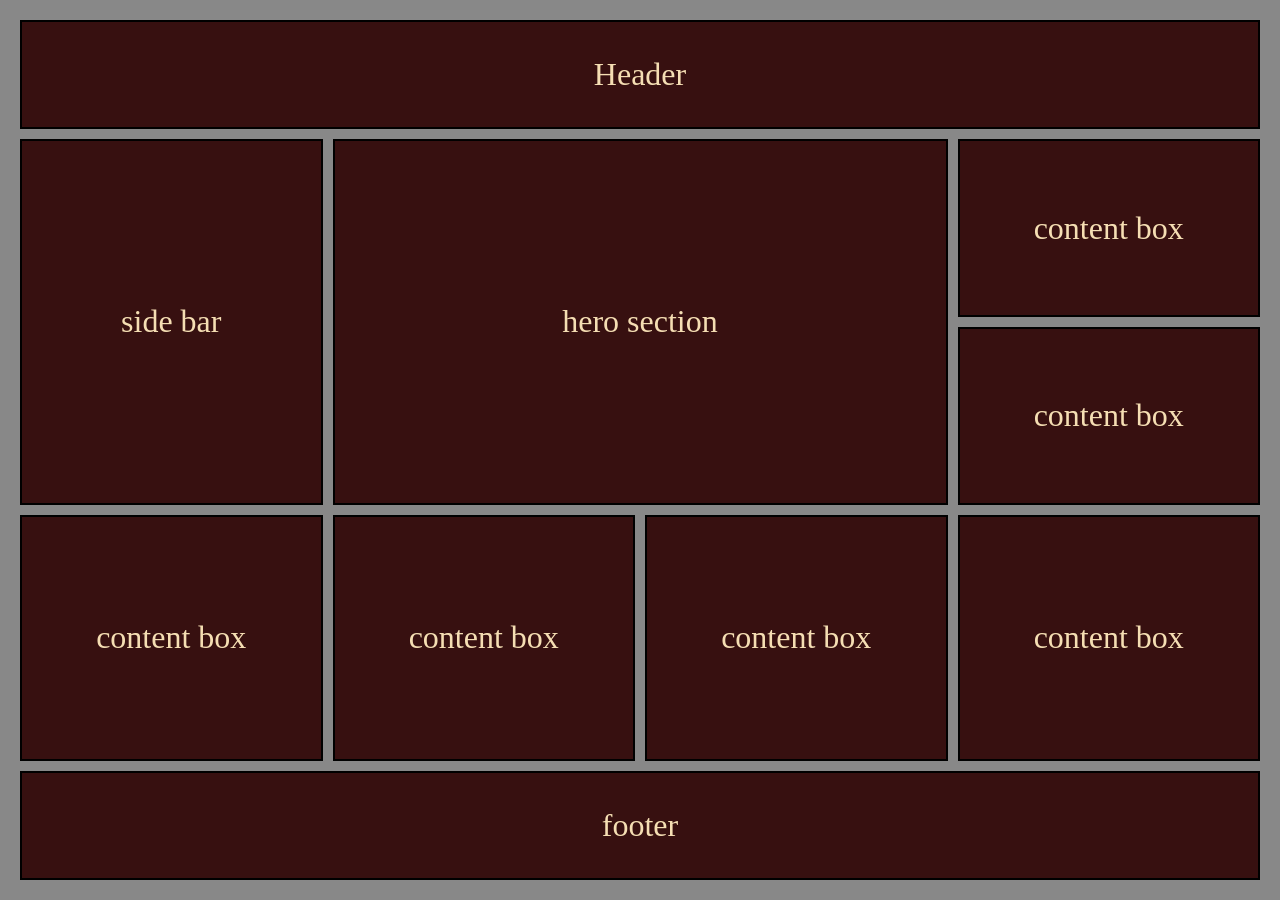
==== admin-grid/index.html @ 8b3c8366 "adminlte" ====
<!DOCTYPE html>
<html lang="en">
<head>
    <meta charset="UTF-8">
    <meta name="viewport" content="width=device-width, initial-scale=1.0">
    <title>Document</title>
    <link rel="stylesheet" href="style.css">
</head>
<body>
    <div class="parent">
       <div class="box" id ="box1">Header</div>
       <div class="box" id="box2">side bar</div>
       <div class="box" id="box3">hero section</div>
       <div class="box" id="box4">content box</div>
       <div class="box" id="box5">content box</div>
       <div class="box" id="box6">content box</div>
       <div class="box" id="box7">content box</div>
       <div class="box" id="box8">content box</div>
       <div class="box" id="box9">content box</div>
       <div class="box" id="box10">footer</div>
     
    </div>
</body>
</html>
---- admin-grid/style.css ----
*{
    margin:0;
    padding: 0;
    box-sizing: border-box;
}
.parent{
    padding: 20px;
    width: 100%;
    height: 100vh;
    background:#888;
    display:grid;
    grid-template-columns: repeat(4,.5fr);
    /* grid-template-rows: 70px ; */
    gap:10px;


}
.box{
    border: 2px solid black;
    background: #371010;
    color:wheat;
    text-align: center;
    align-content: center;
    font-size: 2rem;
}
#box1{
    grid-column: span 4;
}

#box2{
   
    grid-row: span 4;
}
#box3{
    grid-column: span 2;
    grid-row: span 4;
}
#box4{
    grid-row: span 2;
}
#box5{
    grid-row: span 2;
}
#box4{
    grid-row: span 2;
}
#box6{
    grid-column: span 1;
     grid-row: span 3;
}
#box7{
    grid-column: span 1;
     grid-row: span 3;
}
#box8{
    grid-column: span 1;
     grid-row: span 3;
}
#box9{
    grid-column: span 1;
    grid-row: span 3;
}
#box10{
    grid-column: span 4;
    
}
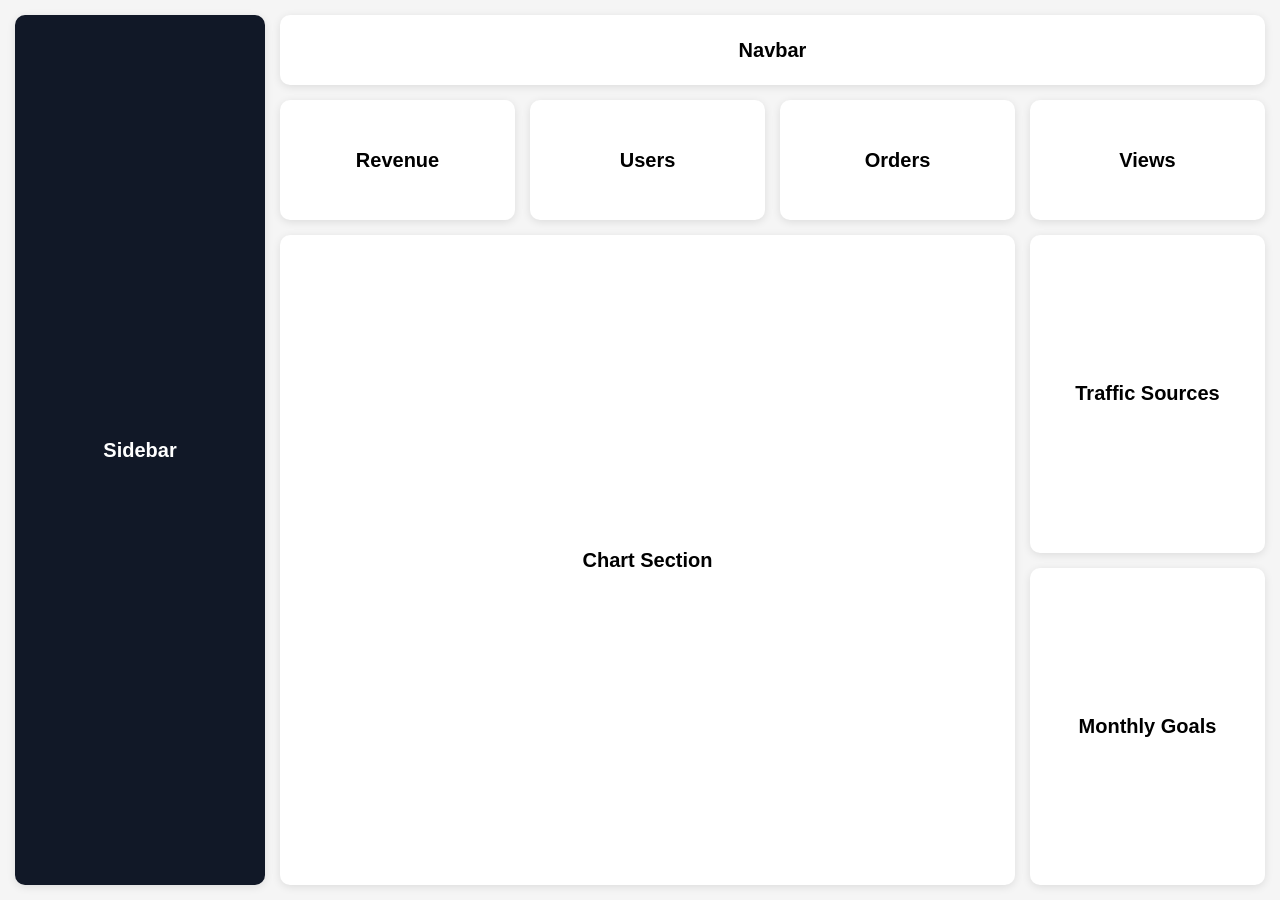
==== commit da561cee: "new admin" ====
--- a/admin-grid/index.html
+++ b/admin-grid/index.html
@@ -3,22 +3,29 @@
 <head>
     <meta charset="UTF-8">
     <meta name="viewport" content="width=device-width, initial-scale=1.0">
-    <title>Document</title>
+    <title>Dashboard Layout</title>
     <link rel="stylesheet" href="style.css">
 </head>
 <body>
-    <div class="parent">
-       <div class="box" id ="box1">Header</div>
-       <div class="box" id="box2">side bar</div>
-       <div class="box" id="box3">hero section</div>
-       <div class="box" id="box4">content box</div>
-       <div class="box" id="box5">content box</div>
-       <div class="box" id="box6">content box</div>
-       <div class="box" id="box7">content box</div>
-       <div class="box" id="box8">content box</div>
-       <div class="box" id="box9">content box</div>
-       <div class="box" id="box10">footer</div>
-     
-    </div>
+
+<div class="parent">
+
+    <div class="box navbar">Navbar</div>
+
+    <div class="box sidebar">Sidebar</div>
+
+    <div class="box card">Revenue</div>
+    <div class="box card">Users</div>
+    <div class="box card">Orders</div>
+    <div class="box card">Views</div>
+
+    <div class="box chart">Chart Section</div>
+
+    <div class="box traffic">Traffic Sources</div>
+
+    <div class="box goals">Monthly Goals</div>
+
+</div>
+
 </body>
 </html>
--- a/admin-grid/style.css
+++ b/admin-grid/style.css
@@ -1,67 +1,81 @@
 *{
     margin:0;
-    padding: 0;
-    box-sizing: border-box;
+    padding:0;
+    box-sizing:border-box;
 }
+
+body{
+    background:#f5f5f5;
+    font-family:Arial, sans-serif;
+}
+
 .parent{
-    padding: 20px;
-    width: 100%;
-    height: 100vh;
-    background:#888;
+    height:100vh;
+    padding:15px;
+    gap:15px;
+
     display:grid;
-    grid-template-columns: repeat(4,.5fr);
-    /* grid-template-rows: 70px ; */
-    gap:10px;
+    grid-template-columns:250px repeat(4, 1fr);
+    grid-template-rows:70px 120px 1fr 1fr;
+}
+
+.box{
+    background:white;
+    border-radius:10px;
+    display:flex;
+    justify-content:center;
+    align-items:center;
+    font-size:20px;
+    font-weight:bold;
+    box-shadow:0 2px 8px rgba(0,0,0,0.1);
+}
 
 
-}
-.box{
-    border: 2px solid black;
-    background: #371010;
-    color:wheat;
-    text-align: center;
-    align-content: center;
-    font-size: 2rem;
-}
-#box1{
-    grid-column: span 4;
+.sidebar{
+    grid-column:1 / 2;
+    grid-row:1 / 5;
+
+    background:#111827;
+    color:white;
 }
 
-#box2{
-   
-    grid-row: span 4;
-}
-#box3{
-    grid-column: span 2;
-    grid-row: span 4;
-}
-#box4{
-    grid-row: span 2;
-}
-#box5{
-    grid-row: span 2;
-}
-#box4{
-    grid-row: span 2;
-}
-#box6{
-    grid-column: span 1;
-     grid-row: span 3;
-}
-#box7{
-    grid-column: span 1;
-     grid-row: span 3;
-}
-#box8{
-    grid-column: span 1;
-     grid-row: span 3;
-}
-#box9{
-    grid-column: span 1;
-    grid-row: span 3;
-}
-#box10{
-    grid-column: span 4;
-    
+.navbar{
+    grid-column:2 / 6;
+    grid-row:1 / 2;
 }
 
+
+.card:nth-child(3){
+    grid-column:2 / 3;
+    grid-row:2 / 3;
+}
+
+.card:nth-child(4){
+    grid-column:3 / 4;
+    grid-row:2 / 3;
+}
+
+.card:nth-child(5){
+    grid-column:4 / 5;
+    grid-row:2 / 3;
+}
+
+.card:nth-child(6){
+    grid-column:5 / 6;
+    grid-row:2 / 3;
+}
+
+.chart{
+    grid-column:2 / 5;
+    grid-row:3 / 5;
+}
+
+.traffic{
+    grid-column:5 / 6;
+    grid-row:3 / 4;
+}
+
+.goals{
+    grid-column:5 / 6;
+    grid-row:4 / 5;
+}
